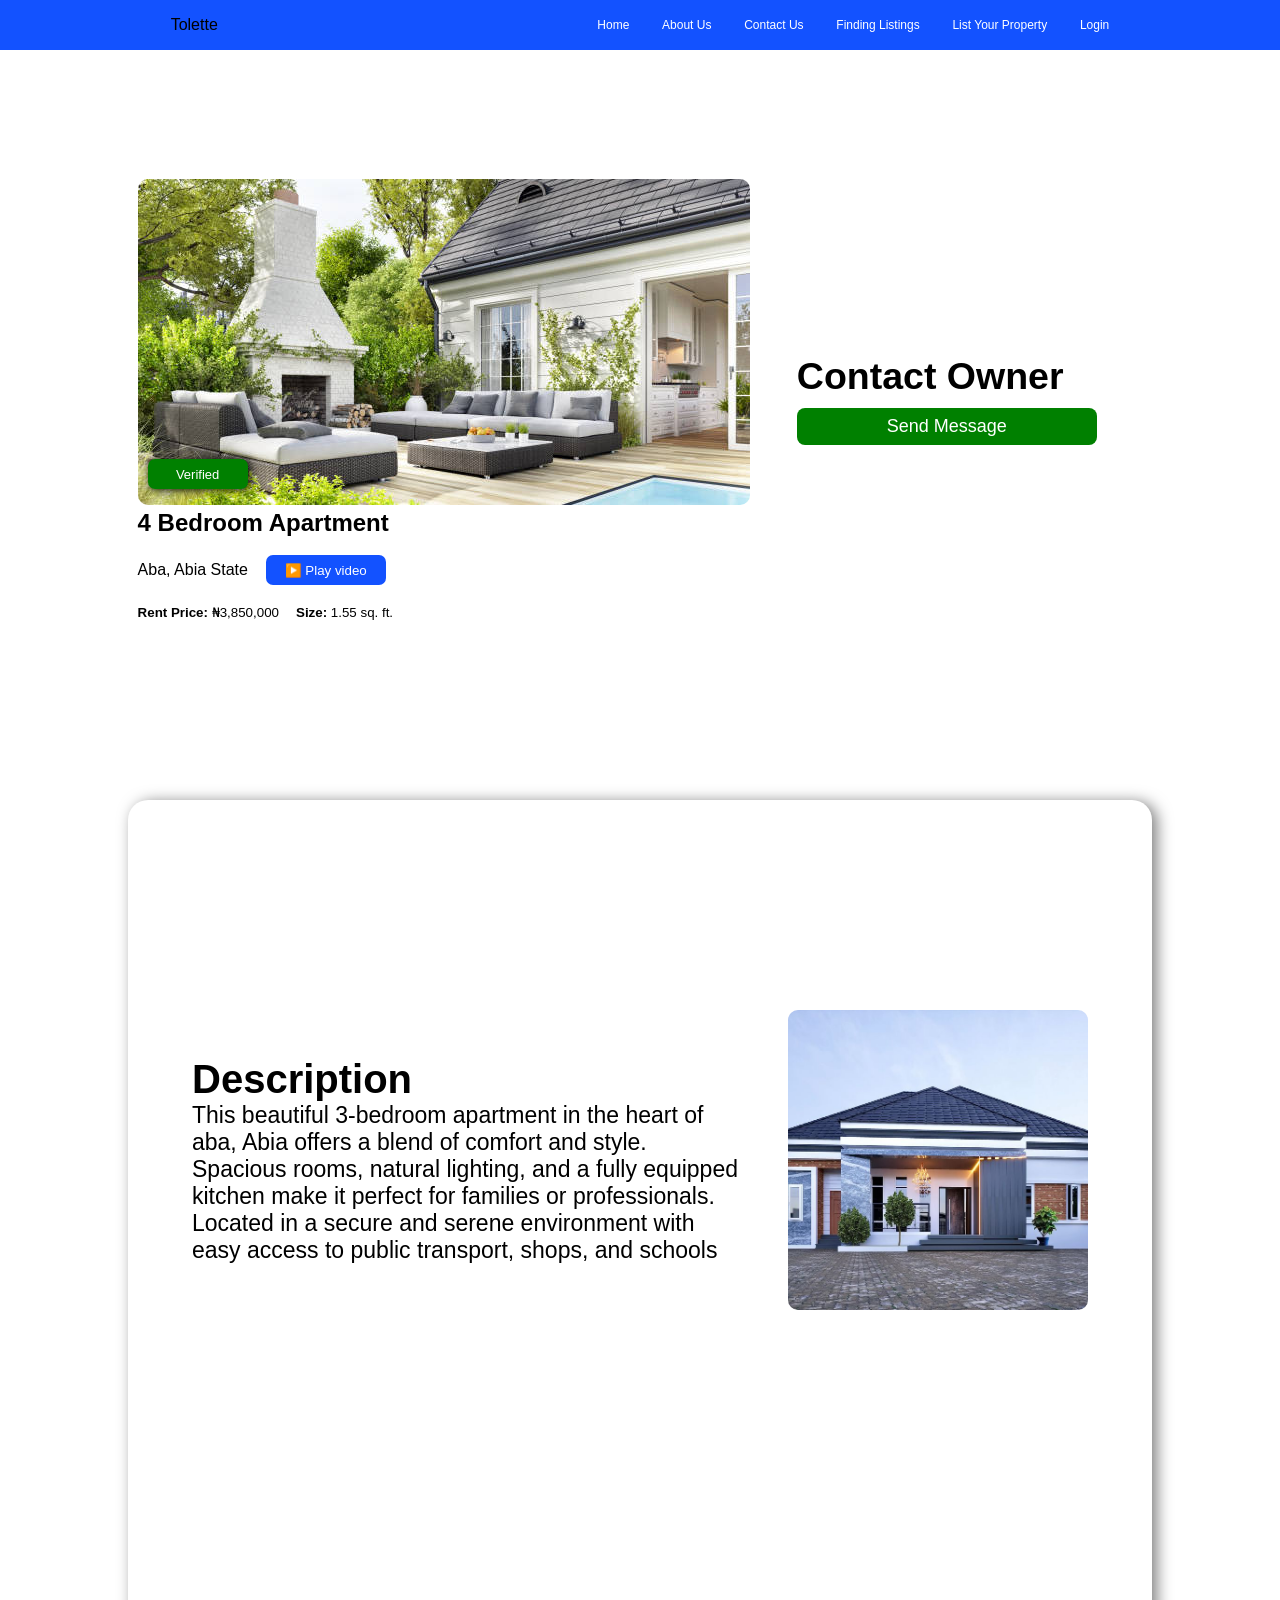
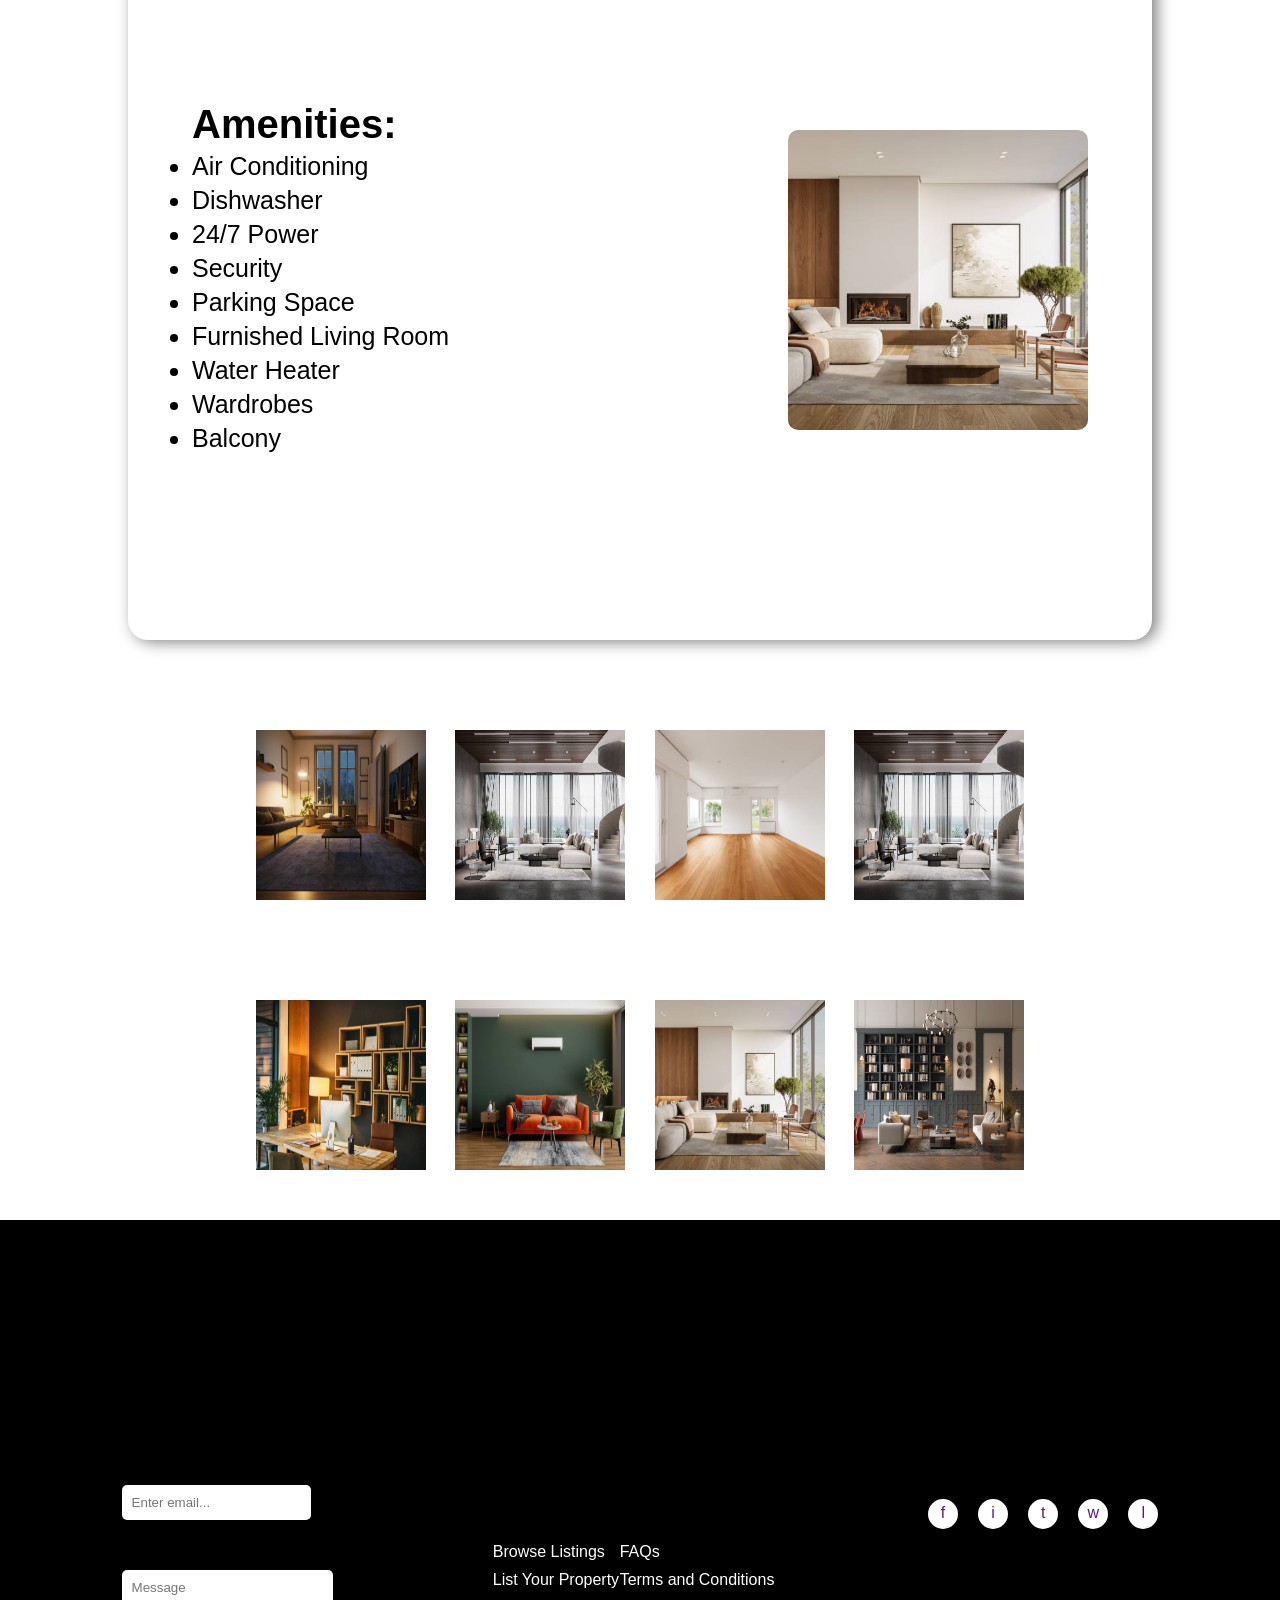
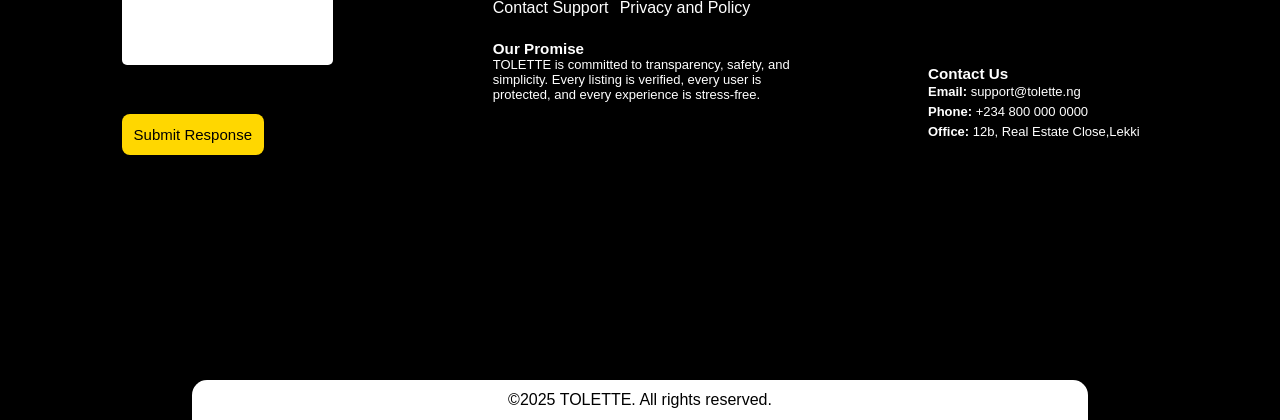
==== listing_page.html @ 592a9b87 "added listing page and login page" ====
<!DOCTYPE html>
<html lang="en">

<head>
    <meta charset="UTF-8">
    <meta name="viewport" content="width=device-width, initial-scale=1.0">
    <title>Document</title>
    <link rel="stylesheet" href="style.css">
</head>

<body>
    <!-- Start Header -->
    <header>
        <div class="logo-div">
            Tolette
        </div>

        <nav>
            <a href="">Home</a>
            <a href="">About Us</a>
            <a href="">Contact Us</a>
            <a href="">Finding Listings</a>
            <a href="">List Your Property</a>
            <a href="login.html">Login</a>
        </nav>

    </header>
    <!-- End Header -->

    <section id="container">
        <div class="row">
            <div class="col-5">
                <div class="img-div">

                    <img src="images/istockphoto-2170930763-612x612.jpg" alt="" class="hero-img">
                    <span class="badge">
                        Verified
                    </span>
                </div>
                <h1>
                    4 Bedroom Apartment
                </h1>
                <br>
                <span>Aba, Abia State </span> &nbsp;&nbsp; <button class="play-video">
                    ▶️ Play video
                </button>
                <div class="variant">
                    <br>
                    <span>
                        <i></i>
                        <small>
                            <b>Rent Price: </b>
                            &#8358;3,850,000
                        </small>
                    </span>
                    &nbsp;&nbsp;
                    <span>
                        <i></i>
                        <small>
                            <b>Size: </b>
                            1.55 sq. ft.
                        </small>
                    </span>
                </div>
            </div>

            <div class="col-1">
                <h2>
                    Contact Owner
                </h2>
                <!-- <br> -->
                <a href="#" class="message-btn">
                    Send Message
                </a>
            </div>
        </div>
    </section>

    <main id="container">
        <div class="main-div">
            <div class="row row-3">
                <div class="col-1">
                    <h3>
                        Description
                    </h3>
                    <p>
                        This beautiful 3-bedroom apartment in the heart of aba,
                        Abia offers a blend of comfort and style. Spacious
                        rooms, natural lighting, and a fully equipped kitchen make
                        it perfect for families or professionals. Located in a secure
                        and serene environment with easy access to public
                        transport, shops, and schools
                    </p>
                </div>
                <div class="desc-img hero-img" style="background-image: url(images/4BEDROOMS.jpeg);">

                </div>
            </div>
            <div class="row row-3">
                <div class="col-3">
                    <h3>
                        Amenities:
                    </h3>
                    <ul>
                        <li>Air Conditioning</li>
                        <li>Dishwasher</li>
                        <li>24/7 Power</li>
                        <li>Security</li>
                        <li>Parking Space</li>
                        <li>Furnished Living Room</li>
                        <li>Water Heater</li>
                        <li>Wardrobes</li>
                        <li>Balcony</li>
                    </ul>
                    <!-- <br>
                <a href="">Verified Listings</a>
                <a href="">No agents, no extra charge</a>
                <a href="">No middlemen</a>
                <a href="">No inflated costs</a>
                <a href="">Only real photos</a>
                <a href="">Direct Owner Contact</a>
                <a href="">Video Tours</a> -->
                </div>
                <div class="desc-img hero-img"
                    style="background-image: url(images/istockphoto-2077892760-612x612.jpg);">

                </div>
            </div>
        </div>
    </main>

    <section id="container">
        <!-- <p>
            More in aba...
        </p> -->
        <div class="row row-4">
            <img src="images/istockphoto-1222751444-612x612.jpg">
            <img src="images/istockphoto-1266156392-612x612.jpg">
            <img src="images/istockphoto-884492440-612x612.jpg">
            <img src="images/istockphoto-1266156392-612x612.jpg">
            <img src="images/istockphoto-1294460325-612x612.jpg">
            <img src="images/istockphoto-1352177016-612x612.jpg">
            <img src="images/istockphoto-2077892760-612x612.jpg">
            <img src="images/istockphoto-2159352095-612x612.jpg">
        </div>
    </section>

    <!-- footer section -->
    <footer class="footer">
        <div id="container">
            <div class="row">
                <div class="contact-col">
                    <form action="" class="contact-form">
                        <input type="email" placeholder="Enter email...">
                        <textarea name="" id="" placeholder="Message" cols="22" rows="5"></textarea>
                        <button type="submit" class="btn">Submit Response</button>
                    </form>
                </div>
                <div class="col-4">
                    <ul>
                        <div>
                            <li>Browse Listings</li>
                            <li>List Your Property</li>
                            <li>Contact Support</li>
                        </div>
                        <div>
                            <li>FAQs</li>
                            <li>Terms and Conditions</li>
                            <li>Privacy and Policy</li>
                        </div>
                    </ul>
                    <br>
                    <div class="our-promise">
                        <h3>Our Promise</h3>
                        <p>
                            TOLETTE is committed to transparency, safety, and simplicity. Every listing is verified,
                            every user is protected, and every experience is stress-free.
                        </p>
                    </div>
                </div>
                <!-- socials -->
                <div class="socials">
                    <div class="icons-div">
                        <a href="">f</a>
                        <a href="">i</a>
                        <a href="">t</a>
                        <a href="">w</a>
                        <a href="">l</a>
                    </div>
                    <!-- Contact Us -->
                    <div class="col-3">
                        <h3>
                            Contact Us
                        </h3>
                        <!-- <br> -->
                        <a href="mailto:support@tolette.ng">
                            <b>Email:</b> support@tolette.ng
                        </a>
                        <a href="tel:+234800000">
                            <b>
                                Phone:
                            </b>
                            +234 800 000 0000
                        </a>
                        <a href="">
                            <b>
                                Office:
                            </b>
                            12b, Real Estate Close,Lekki
                        </a>
                    </div>
                </div>

            </div>
        </div>
        <div class="footer-bottom">
            ©️2025 TOLETTE. All rights reserved.
        </div>
    </footer>
</body>

</html>
---- style.css ----
* {
    margin: 0;
    padding: 0;
    box-sizing: border-box;
    font-family: Arial, Helvetica, sans-serif;
}

header {
    position: fixed;
    width: 100%;
    background-color: #1352ff;
    display: flex;
    align-items: center;
    justify-content: space-evenly;
    height: 50px;
    top: 0;
    z-index: 10000;
}

.logo-div {
    width: 20%;
}

nav {
    width: 40%;
    display: flex;
    justify-content: space-between;
}

nav a {
    text-decoration: none;
    color: #fff;
    font-size: 12px;
}

#container {
    width: screen;
    /* background-color: aquamarine; */
    display: flex;
    align-items: center;
    justify-content: center;
    margin-top: 40px;
}

.row {
    /* max-width: 1080px; */
    width: 90vw;
    height: 80vh;
    display: flex;
    align-items: center;
    justify-content: space-around;
}

.col-1 {
    width: 30%;
    font-size: 25px;
}

.col-1 h2 {
    margin-bottom: 10px;
}

.col-1 p {
    font-size: 18px;
}

.hero-img {
    border-radius: 10px;
}

.btn {
    text-decoration: none;
    color: #000;
    display: inline-block;
    background-color: gold;
    padding: 12px;
    border-radius: 8px;
    font-size: 20px;
}

@media only screen and (max-width:1024px) {
    .row {
        flex-direction: column-reverse;
        height: 100%;
        justify-content: center;
    }

    .col-1 {
        width: 90vw;
        margin-bottom: 5px;
    }
}

.list {
    background: #eee;
    /* border: 1px solid red; */
}

.col-2 {
    width: 200px;
    height: 280px;
    background: #fff;
    border-radius: 10px;
    text-align: center;
    box-shadow: 2px 2px 10px #000;
}

.col-2 .btn {
    font-size: 15px;
    padding: 5px 15px;
    align-items: center;
    justify-content: center;
    background: #1352ff;
    color: #fff;
}

.col-2:hover {
    cursor: pointer;
    width: 250px;
    height: 300px;
    transition: 0.5s;
}

.col-2 img {
    width: 100%;
    border-top-left-radius: 10px;
    border-top-right-radius: 10px;
    margin-bottom: 5px;

}

.col-2 p {
    margin-bottom: 10px;
    font-weight: 500;
}

@media only screen and (max-width:1024px) {
    .col-2 {
        width: 230px;
        margin: 20px;
    }
}

#list-category {
    width: screen;
    display: flex;
    align-items: center;
    justify-content: center;
}

#list-category .row {
    width: 1080px;
    height: 10vh;
    flex-direction: row;
}

.list-div a {
    text-decoration: none;
    font-size: 15px;
    display: inline-block;
    text-align: center;
    width: 200px;
    height: 30px;
    padding: 5px 0;
    background: #1352ff;
    color: #fff;
    border-radius: 5px;
}

.col-3 {
    width: 25vw;
    font-size: 25px;
}

.col-3 a {
    text-decoration: none;
    color: #000;
    display: block;
    font-size: 20px;
    line-height: 30px;
}

.row-2 {
    flex-direction: column;
    height: 100vh;
}

.img {
    margin-top: 10px;
    width: 100%;
    height: 400px;
    background-image: url(images/istockphoto-2200126427-612x612.jpg);
    background-repeat: no-repeat;
    background-position: center;
    background-size: cover;
}

.row-2 .col-3 {
    width: 30vw;
    font-size: 20px;
    text-align: center;
}

.btn-row {
    display: flex;
    align-items: center;
    justify-content: space-evenly;
}

.btn-row a {
    width: auto;
    height: 40px;
    font-size: 15px;
    margin: 10px 0;
    display: flex;
    align-items: center;
    justify-content: center;
}

.col-3 a:first-child {
    border: 2px solid #1352ff;
    background: none;
}

.footer {
    background: #000;
    display: flex;
    flex-direction: column;
    align-items: center;
    justify-content: center;
}

.contact-col {
    width: 20vw;
}

.contact-form {
    display: flex;
    flex-direction: column;
    align-items: start;
    justify-content: space-between;
    height: 30vh;
}

.contact-form input,
textarea {
    resize: none;
    outline: none;
    border: none;
    padding: 10px;
    border-radius: 5px;
}

.contact-form button {
    width: auto;
    font-size: 15px;
    border: none;
}

.footer ul {
    color: #fff;
    list-style: none;
    display: flex;
    justify-content: space-between;
    width: 22vw;
}

.footer ul li {
    padding: 5px 0;
}

.our-promise {
    color: #fff;
    width: 25vw;
    font-size: 13px;
}

.socials {
    width: 18vw;
    display: flex;
    justify-content: space-between;
    flex-direction: column;
    height: 27vh;
}

.icons-div {
    display: flex;
    align-items: center;
    justify-content: space-between;
    width: 100%;
}

.icons-div a {
    display: inline-block;
    width: 30px;
    height: 30px;
    background: #fff;
    border-radius: 50%;
    text-align: center;
    padding: 5px;
    text-decoration: none;
}

.socials .col-3 {
    width: inherit;
    color: #fff;
    font-size: 13px;
}

.socials .col-3 a {
    color: #fff;
    font-size: 13px;
    line-height: 20px;
}

.footer-bottom {
    width: 70vw;
    height: 40px;
    display: flex;
    align-items: center;
    justify-content: center;
    background-color: #fff;
    border-top-left-radius: 15px;
    border-top-right-radius: 15px;
    color: #000;
    /* font-size: 2vw; */
}

.form-section {
    background: radial-gradient(rgba(0, 0, 0, 0.2), #1352ff), url(images/istockphoto-1266156392-612x612.jpg);
    width: screen;
    height: 100vh;
    background-position: center;
    background-repeat: no-repeat;
    background-size: cover;
}

.form-container {
    background-color: #c5c5c5;
    width: 60vw;
    height: 500px;
    border-radius: 30px;
    display: flex;
    align-items: center;
    justify-content: center;
}

.form-div {
    background-color: #fff;
    width: 55vw;
    height: 450px;
    border-radius: 30px;
    display: flex;
    align-items: center;
    justify-content: center;
    padding: 10px;
}

.form-div p {
    width: 29vw;
    font-size: 2fr;
}

.form-div form {
    width: 70%;
    display: flex;
    align-items: center;
    justify-content: space-between;
    flex-direction: column;
    text-align: center;
    height: 90%;
}

.form-div form input {
    width: 80%;
    height: 50px;
    margin: 10px 0;
    border-radius: 10px;
    border: none;
    background-color: rgba(197, 197, 197, 0.2);
    padding: 10px;
}

.form-div form input:focus {
    outline: 2px solid gold;
}

.login {
    width: 80%;
    border: none;
}

.form-div a {
    text-decoration: none;
    font-size: 15px;
    /* color: #000; */
}

@media only screen and (max-width:425px) {
    .form-container {
        width: 95vw;
    }

    .form-div {
        width: 90vw;
    }

    .form-div p {
        width: 80vw;
        font-size: 12px;
    }

    .form-div form input {
        width: 100%;
    }

    .form-div form {
        width: 90vw;
    }

    .form-div a {
        font-size: 13px;
    }
}

.footer2 {
    height: 30vh;
    position: relative;
}

.footer2 .footer-bottom {
    position: absolute;
    bottom: 0;
}

@media (max-width:375px) {
    .footer-bottom {
        font-size: 10px;
    }
}

/* ------------------- listing page ------------------------- */
.col-5 {
    width: 40vw;
}

.img-div {
    position: relative;
}

.badge {
    position: absolute;
    left: 10px;
    bottom: 20px;
    display: flex;
    align-items: center;
    justify-content: center;
    background-color: green;
    color: #fff;
    border-radius: 7px;
    font-size: 13px;
    width: 100px;
    height: 30px;
    text-align: center;
    box-shadow: 2px 1px 10px #000;
}

.play-video {
    width: 120px;
    color: white;
    background-color: #1352ff;
    border-radius: 7px;
    height: 30px;
    border: none;
}
.message-btn {
    text-decoration: none;
    color: #000;
    display: flex;
    align-items: center;
    justify-content: center;
    background-color: green;
    padding: 8px 10px;
    border-radius: 8px;
    font-size: 18px;
    width: 300px;
    color: #fff;
}
.main-div{
    width: 80vw;
    height: 100%;
    box-shadow: 5px 2px 15px rgba(0, 0, 0, 0.5);
    border-radius: 20px;
    display: flex;
    align-items: center;
    justify-content: center;
    flex-direction: column;
    
}
.row-3{
    width: 70vw;
    justify-content: space-between;
}
.row-3 h3{
    font-size: 40px;
}
.row-3 p{
    width: 43vw;
    font-size: 23px;
}
/* .variant{
    width: 300px;
    display: flex;
    align-items: flex-start;
    justify-content: space-between;
} */
.desc-img{
    background-position: center;
    background-size: cover;
    background-repeat: no-repeat;
    width: 300px;
    height: 300px;
}
.row-3 ul li{
    margin: 5px 0;
}
.row-4{
    justify-content: space-between;
    flex-wrap: wrap;
    width: 60vw;
    height: 60vh;
}
.row-4 img{
    width: 170px;
    height: 170px;
}
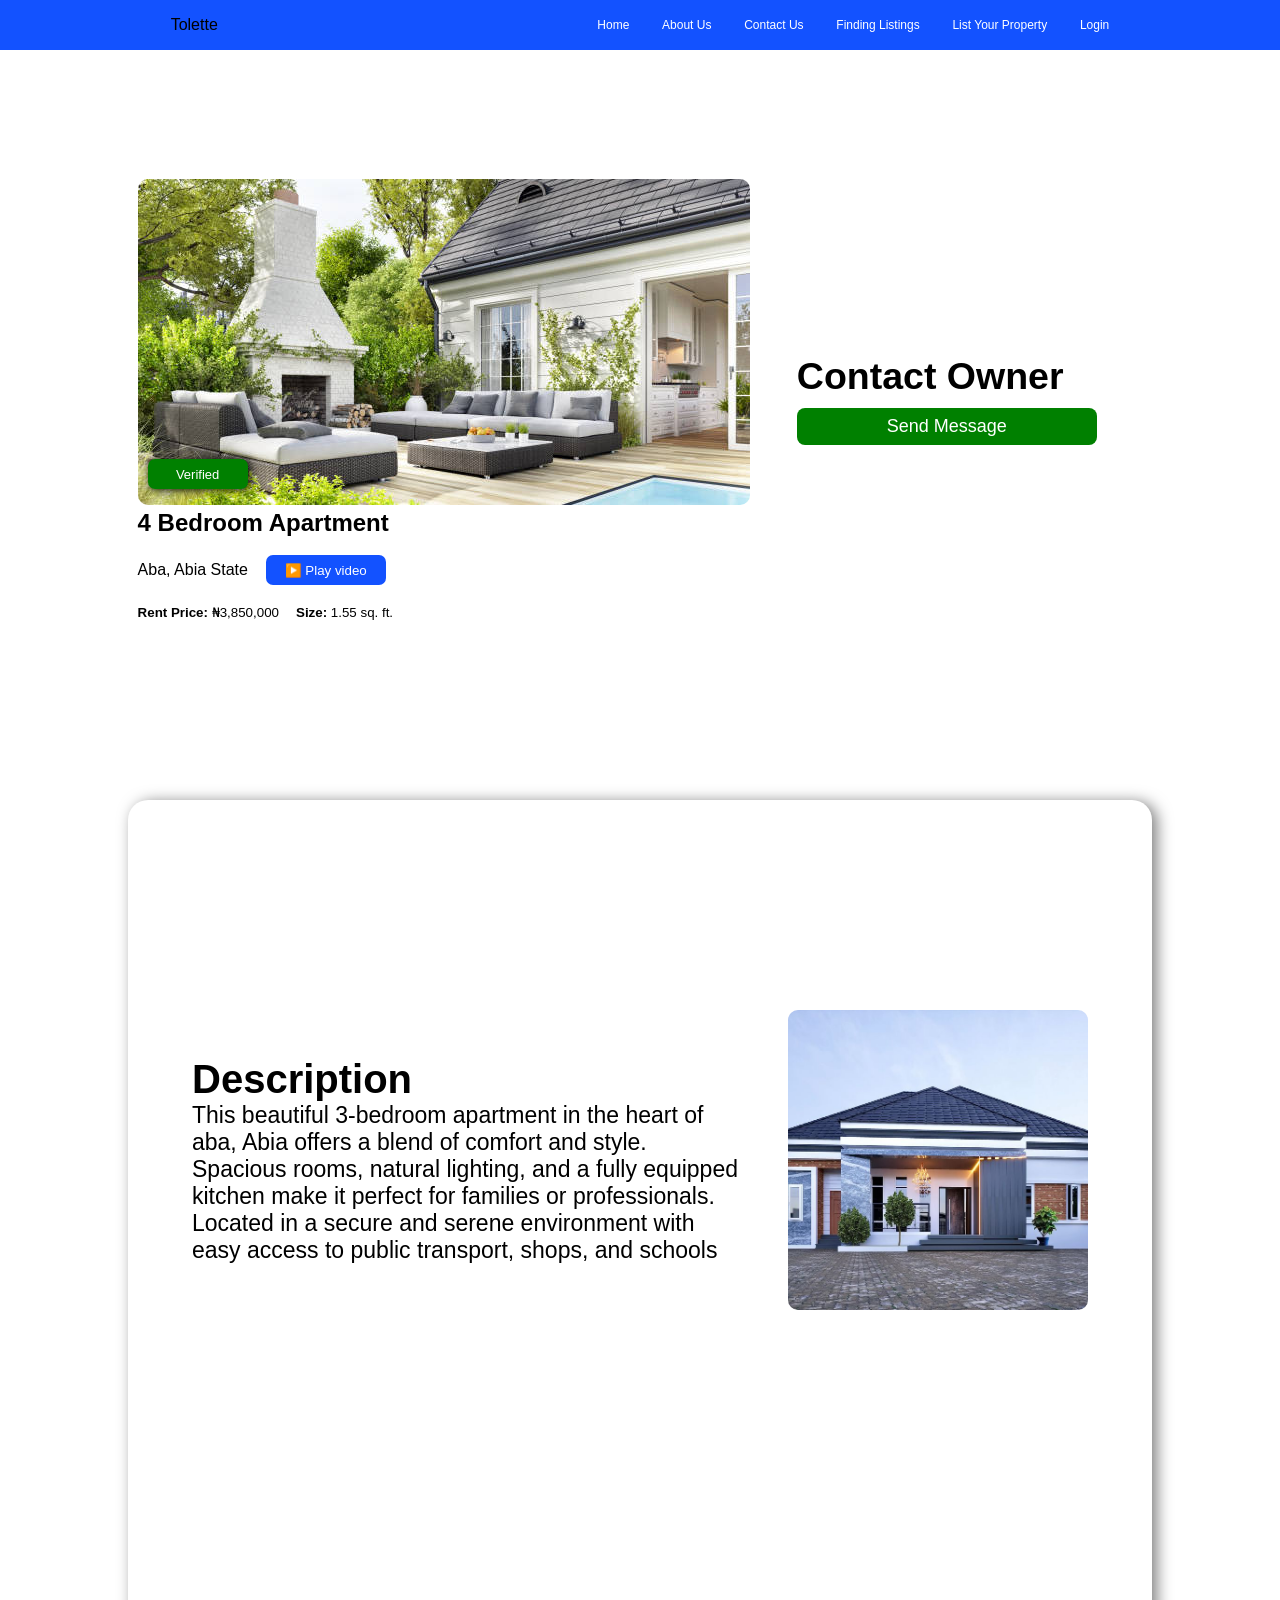
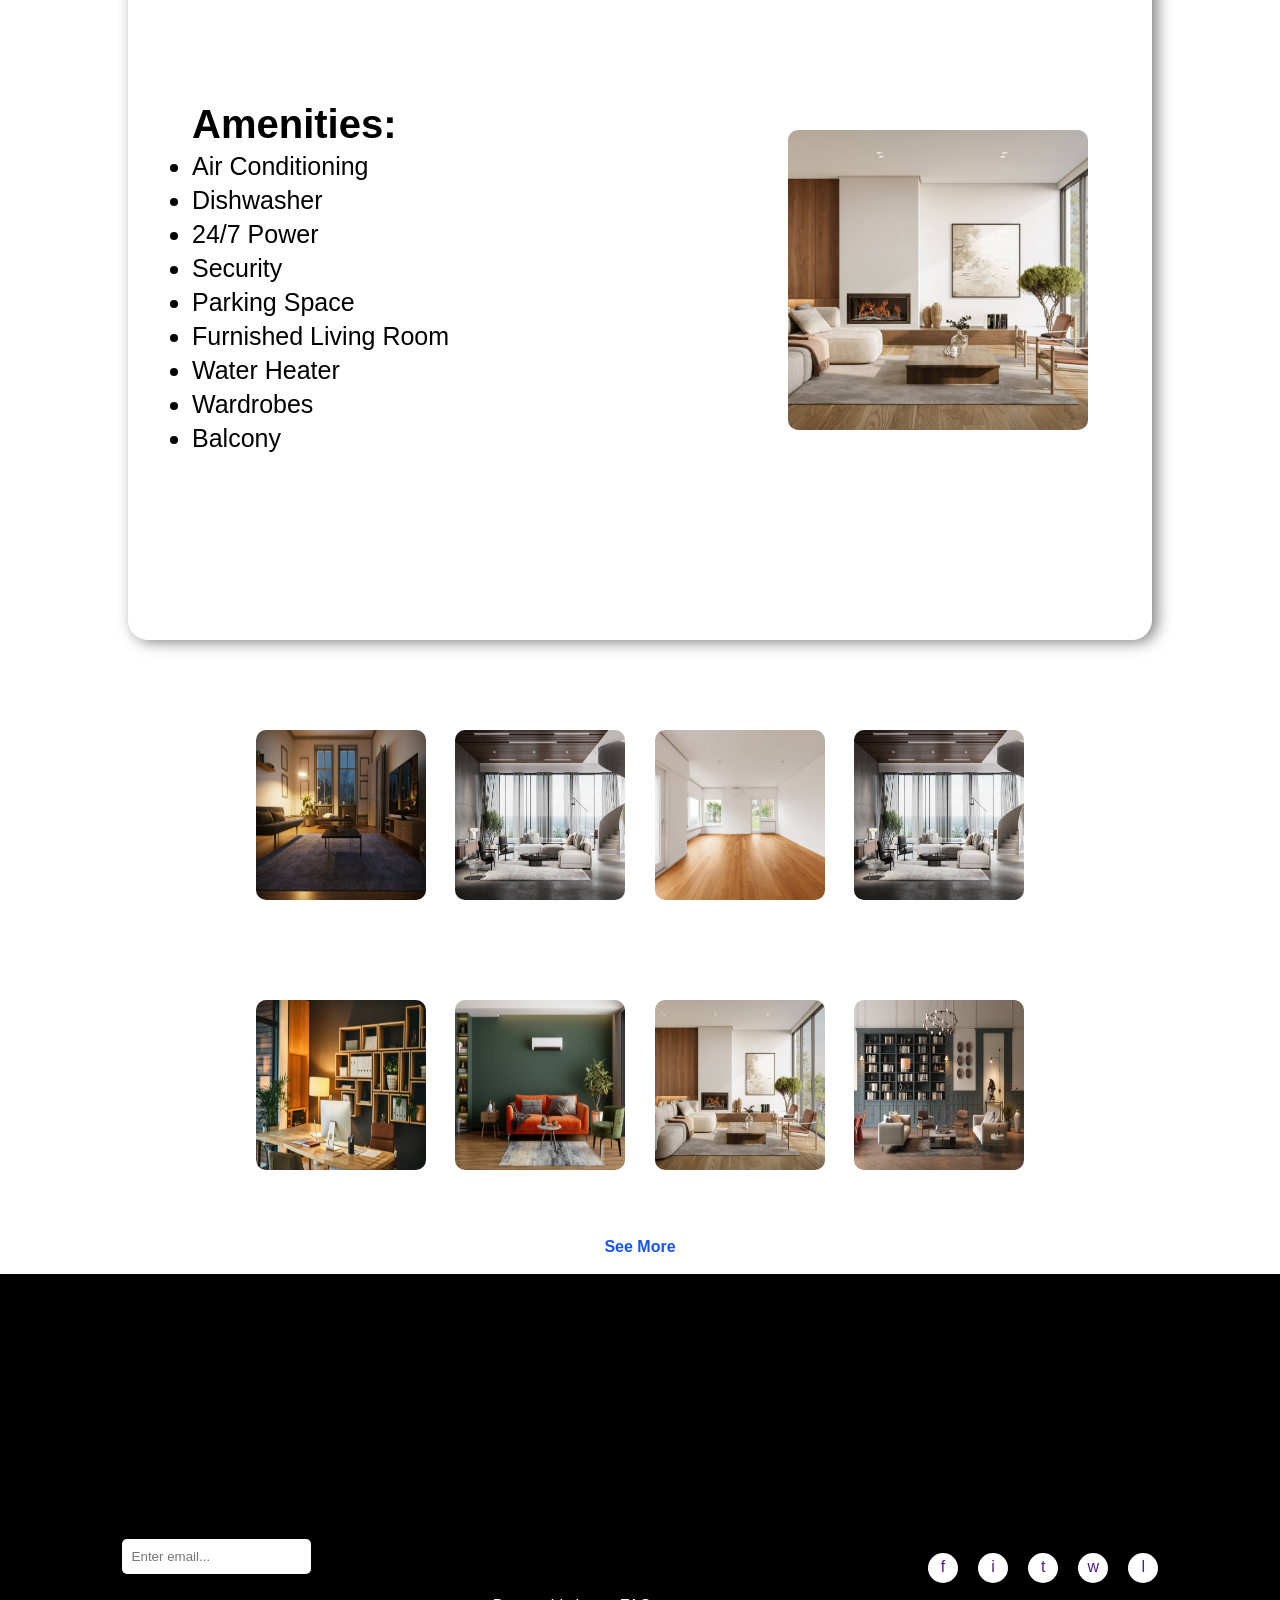
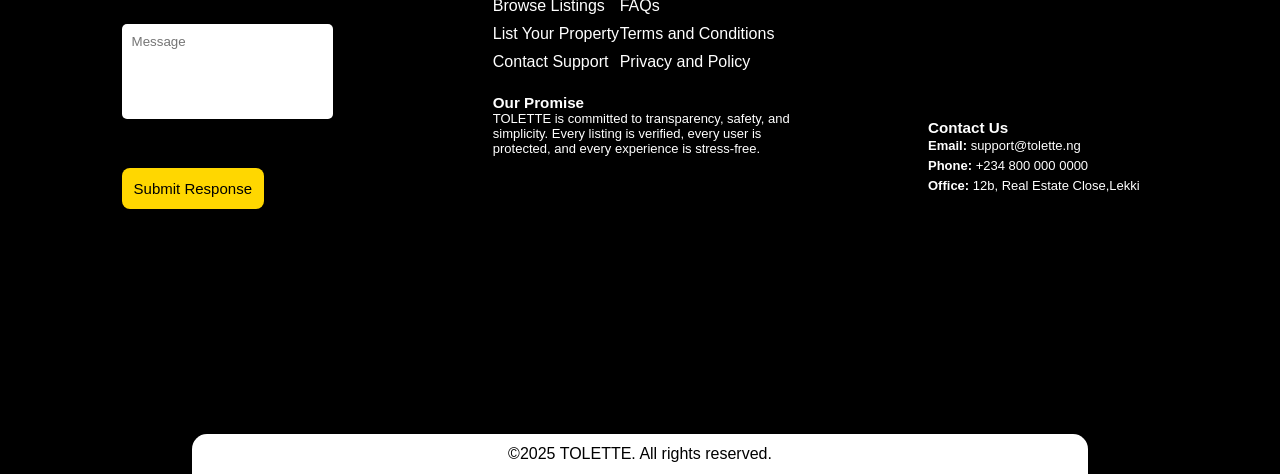
==== commit c33e61fc: "updated listing page" ====
--- a/listing_page.html
+++ b/listing_page.html
@@ -16,7 +16,7 @@
         </div>
 
         <nav>
-            <a href="">Home</a>
+            <a href="index.html">Home</a>
             <a href="">About Us</a>
             <a href="">Contact Us</a>
             <a href="">Finding Listings</a>
@@ -129,20 +129,24 @@
         </div>
     </main>
 
-    <section id="container">
-        <!-- <p>
-            More in aba...
-        </p> -->
+
+    <section id="container" class="more-div">
+
         <div class="row row-4">
-            <img src="images/istockphoto-1222751444-612x612.jpg">
-            <img src="images/istockphoto-1266156392-612x612.jpg">
-            <img src="images/istockphoto-884492440-612x612.jpg">
-            <img src="images/istockphoto-1266156392-612x612.jpg">
-            <img src="images/istockphoto-1294460325-612x612.jpg">
-            <img src="images/istockphoto-1352177016-612x612.jpg">
-            <img src="images/istockphoto-2077892760-612x612.jpg">
-            <img src="images/istockphoto-2159352095-612x612.jpg">
-        </div>
+            <img src="images/istockphoto-1222751444-612x612.jpg" class="hero-img">
+            <img src="images/istockphoto-1266156392-612x612.jpg" class="hero-img">
+            <img src="images/istockphoto-884492440-612x612.jpg" class="hero-img">
+            <img src="images/istockphoto-1266156392-612x612.jpg" class="hero-img">
+            <img src="images/istockphoto-1294460325-612x612.jpg" class="hero-img">
+            <img src="images/istockphoto-1352177016-612x612.jpg" class="hero-img">
+            <img src="images/istockphoto-2077892760-612x612.jpg" class="hero-img">
+            <img src="images/istockphoto-2159352095-612x612.jpg" class="hero-img">
+        </div>
+        <br>
+        <p style="color: #1352ff; font-weight: 600;">
+            See More
+        </p>
+        <br>
     </section>
 
     <!-- footer section -->
--- a/style.css
+++ b/style.css
@@ -533,4 +533,7 @@
 .row-4 img{
     width: 170px;
     height: 170px;
+}
+.more-div{
+    flex-direction: column;
 }
